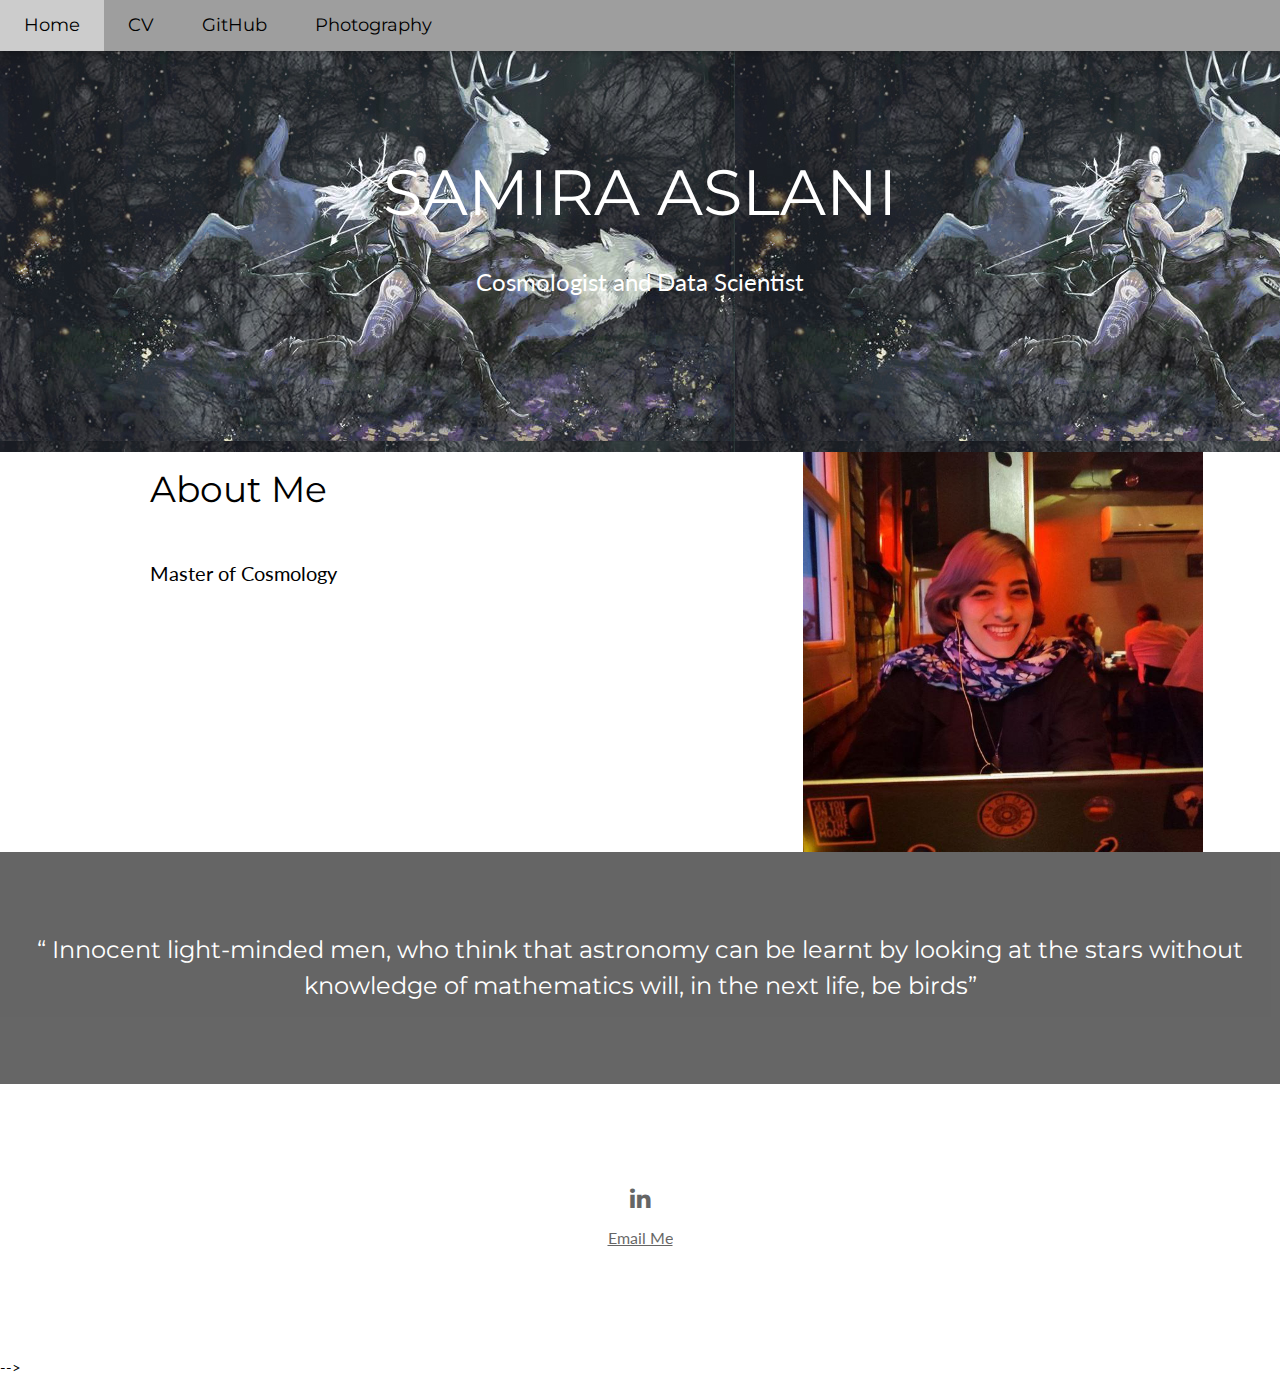
==== index.html @ 53b5081a "Update index.html" ====
<!DOCTYPE html>
<html lang="en">
<title>Samira Aslani</title>
<meta charset="UTF-8">
<meta name="viewport" content="width=device-width, initial-scale=1">
<link rel="stylesheet" href="https://www.w3schools.com/w3css/4/w3.css">
<link rel="stylesheet" href="https://fonts.googleapis.com/css?family=Lato">
  <link rel="stylesheet" href="https://cdnjs.cloudflare.com/ajax/libs/font-awesome/6.0.0-beta3/css/all.min.css">
<link rel="stylesheet" href="https://fonts.googleapis.com/css?family=Montserrat">
<link rel="stylesheet" href="https://cdnjs.cloudflare.com/ajax/libs/font-awesome/4.7.0/css/font-awesome.min.css">
<link rel="icon" type="image/png" href="/favicon.png" sizes="32x32">
<style>
body,h1,h2,h3,h4,h5,h6 {font-family: "Lato", sans-serif}
.w3-bar,h1,button {font-family: "Montserrat", sans-serif}
.fa-anchor,.fa-coffee {font-size:200px}
</style>
<body>

<!-- Navbar -->
<div class="w3-top">
  <div class="w3-bar w3-grey w3-card w3-left-align w3-large">
    <a class="w3-bar-item w3-button w3-hide-medium w3-hide-large w3-right w3-padding-large w3-hover-white w3-large w3-grey" href="javascript:void(0);" onclick="myFunction()" title="Toggle Navigation Menu"><i class="fa fa-bars"></i></a>
    <a href="#" class="w3-bar-item w3-button w3-padding-large w3-white">Home</a>
<!--     <a href="https://arxiv.org/a/bird_s_2.html" class="w3-bar-item w3-button w3-hide-small w3-padding-large w3-hover-white">Publications</a> -->
    <a href="https://samildk.github.io/cv.pdf" class="w3-bar-item w3-button w3-hide-small w3-padding-large w3-hover-white">CV</a>
    <a href="https://github.com/samildk" class="w3-bar-item w3-button w3-hide-small w3-padding-large w3-hover-white">GitHub</a>
    <a href="group.html" class="w3-bar-item w3-button w3-hide-small w3-padding-large w3-hover-white">Photography</a>
  </div>

  <!-- Navbar on small screens -->
  <div id="navDemo" class="w3-bar-block w3-white w3-hide w3-hide-large w3-hide-medium w3-large">
<!--     <a href="https://arxiv.org/a/bird_s_2.html" class="w3-bar-item w3-button w3-padding-large">Publications</a> -->
    <a href="https://samildk.github.io/cv.pdf" class="w3-bar-item w3-button w3-padding-large">CV</a>
    <a href="https://github.com/samildk" class="w3-bar-item w3-button w3-padding-large">GitHub</a>
    <a href="group.html" class="w3-bar-item w3-button w3-padding-large"> Photography </a>
  </div>
</div>

<!-- Header -->
<header class="w3-container w3-center" style="padding:128px 16px; background-image: url('image/artmis.jpg')">
  <h1 class="w3-margin w3-jumbo" style="color: white;">SAMIRA ASLANI</h1>
  <p class="w3-xlarge" style="color: white;">Cosmologist and Data Scientist</p>
</header>

<!-- First Grid -->
<div class="w3-row-padding w3-padding-62 w3-container">
  <div class="w3-content">
    <div class="w3-twothird">
      <h1>About Me</h1>
      <h4 class="w3-padding-32"> Master of Cosmology </h4>


<!--       <p class="w3-text-grey" style="text-align: justify;padding: 2%;font-size: 16px;">
      </p> -->
<!--         </p> -->
    </div>

    <div class="w3-third w3-center">

      <img src="me4.jpg" alt="Samira Aslani" width="400">
    </div>
  </div>
</div>
<div class="w3-container w3-black w3-center w3-opacity w3-padding-64">
    <h1 class="w3-margin w3-xlarge">“   Innocent light-minded men, who think that astronomy can be learnt by looking at the stars without knowledge of mathematics
     will, in the next life, be birds” </h1>
</div>
<!-- <!-- Footer -->
<footer class="w3-container w3-padding-64 w3-center w3-opacity">
  <div class="w3-xlarge w3-padding-32">
    <a href=https://www.linkedin.com/in/samira-aslani/"><i class="fa fa-linkedin w3-hover-opacity"></i></a>
    <h6><a href = "mailto: samiraaslani1998@gmail.com">Email Me</a></h6>
 </div>
</footer> -->

<script>
// Used to toggle the menu on small screens when clicking on the menu button
function myFunction() {
  var x = document.getElementById("navDemo");
  if (x.className.indexOf("w3-show") == -1) {
    x.className += " w3-show";
  } else {
    x.className = x.className.replace(" w3-show", "");
  }
}
</script>

</body>
</html>
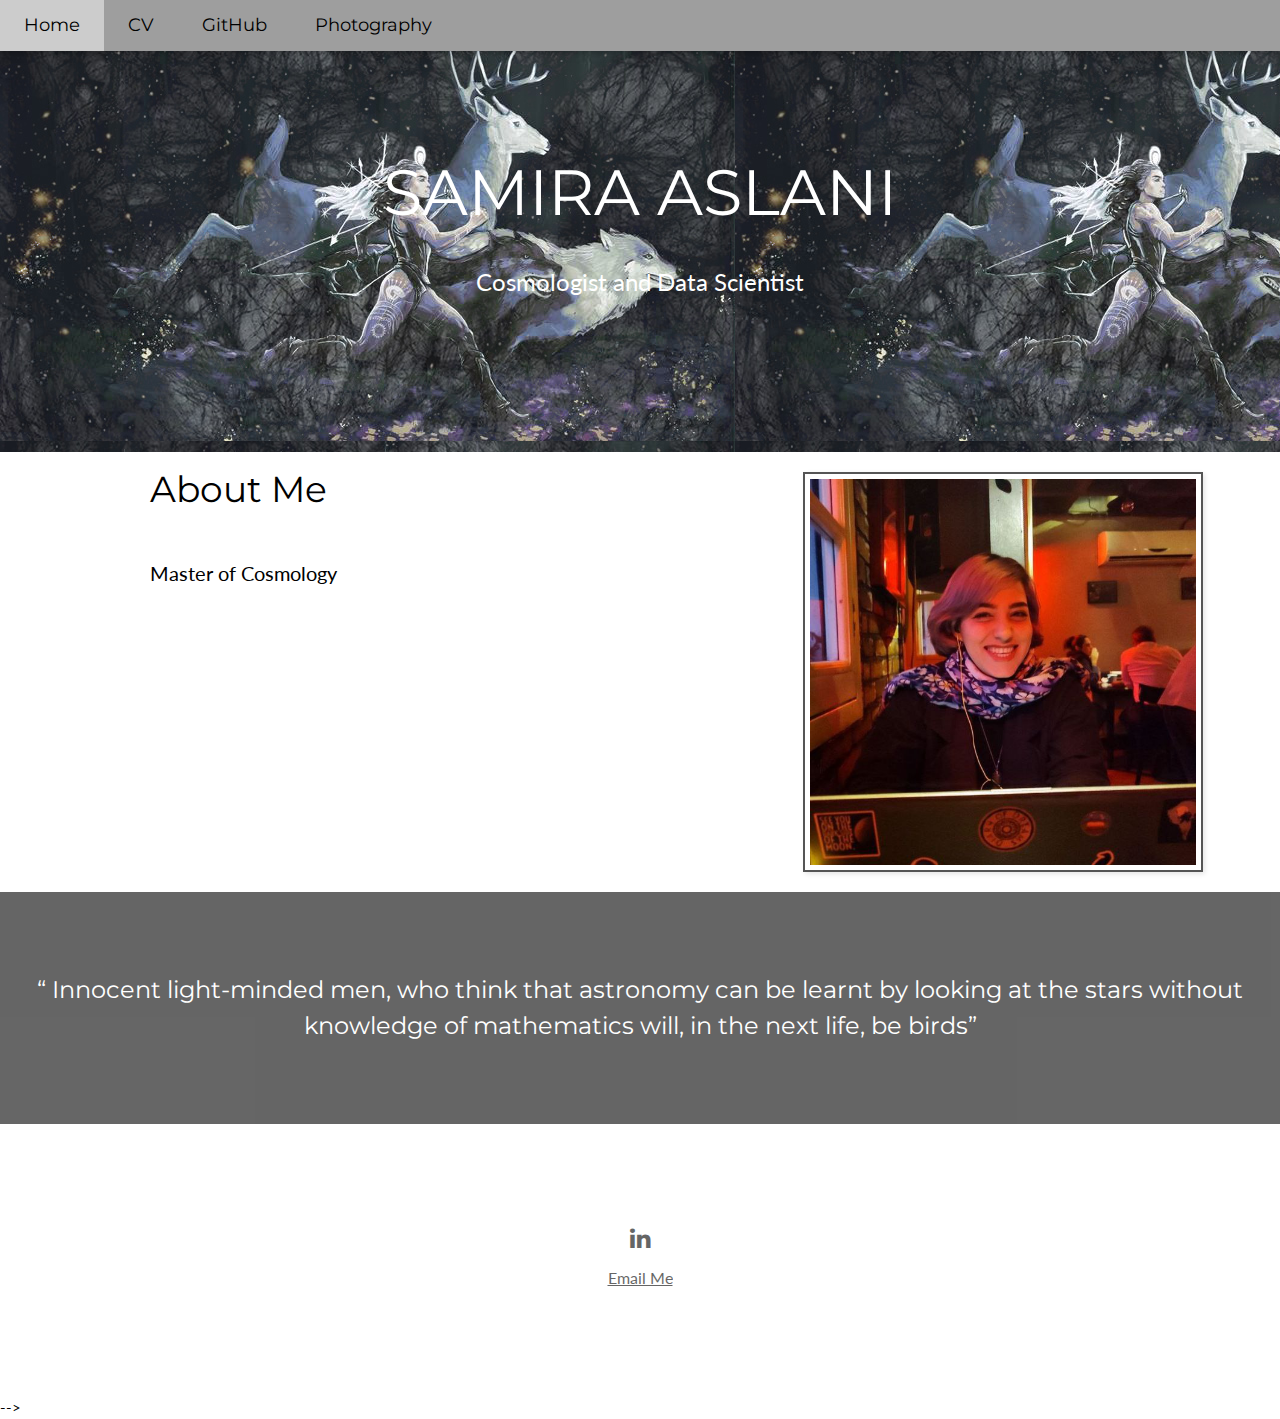
==== commit aba1c586: "Update index.html" ====
--- a/index.html
+++ b/index.html
@@ -13,6 +13,13 @@
 body,h1,h2,h3,h4,h5,h6 {font-family: "Lato", sans-serif}
 .w3-bar,h1,button {font-family: "Montserrat", sans-serif}
 .fa-anchor,.fa-coffee {font-size:200px}
+.about-me-image {
+    border: 2px solid #555; /* Dark gray border */
+    padding: 5px; /* Space between image and border */
+    margin-top: 20px; /* Space above the image */
+    margin-bottom: 20px; /* Space below the image */
+    box-shadow: 2px 2px 5px rgba(0, 0, 0, 0.1); /* Subtle shadow for depth */
+  }
 </style>
 <body>
 
@@ -57,7 +64,8 @@
 
     <div class="w3-third w3-center">
 
-      <img src="me4.jpg" alt="Samira Aslani" width="400">
+      <img src="me4.jpg" alt="Samira Aslani" width="400" class="about-me-image">
+
     </div>
   </div>
 </div>
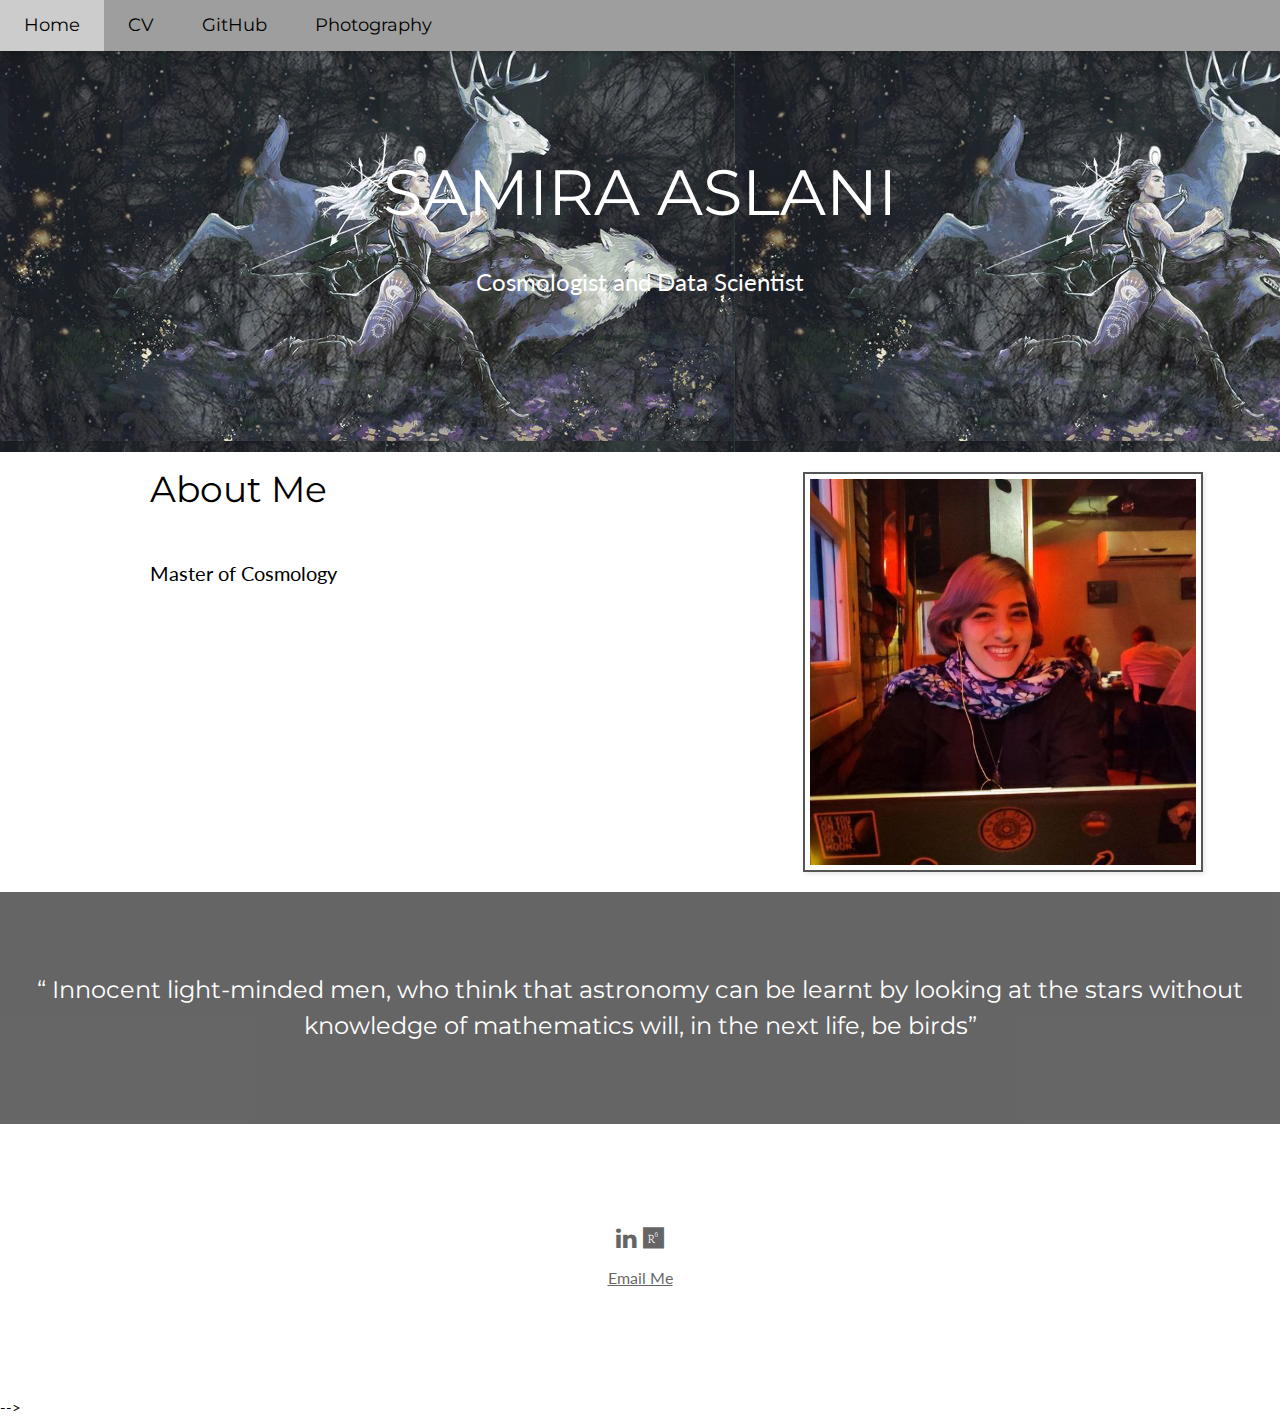
==== commit feb778a5: "Update index.html" ====
--- a/index.html
+++ b/index.html
@@ -27,7 +27,7 @@
 <div class="w3-top">
   <div class="w3-bar w3-grey w3-card w3-left-align w3-large">
     <a class="w3-bar-item w3-button w3-hide-medium w3-hide-large w3-right w3-padding-large w3-hover-white w3-large w3-grey" href="javascript:void(0);" onclick="myFunction()" title="Toggle Navigation Menu"><i class="fa fa-bars"></i></a>
-    <a href="#" class="w3-bar-item w3-button w3-padding-large w3-white">Home</a>
+    <a href="https://samildk.github.io/" class="w3-bar-item w3-button w3-padding-large w3-white">Home</a>
 <!--     <a href="https://arxiv.org/a/bird_s_2.html" class="w3-bar-item w3-button w3-hide-small w3-padding-large w3-hover-white">Publications</a> -->
     <a href="https://samildk.github.io/cv.pdf" class="w3-bar-item w3-button w3-hide-small w3-padding-large w3-hover-white">CV</a>
     <a href="https://github.com/samildk" class="w3-bar-item w3-button w3-hide-small w3-padding-large w3-hover-white">GitHub</a>
@@ -77,6 +77,7 @@
 <footer class="w3-container w3-padding-64 w3-center w3-opacity">
   <div class="w3-xlarge w3-padding-32">
     <a href=https://www.linkedin.com/in/samira-aslani/"><i class="fa fa-linkedin w3-hover-opacity"></i></a>
+    <a href=https://www.researchgate.net/profile/Samira-Aslani-4?ev=hdr_xprf><i class="fa-brands fa-researchgate"></i>
     <h6><a href = "mailto: samiraaslani1998@gmail.com">Email Me</a></h6>
  </div>
 </footer> -->
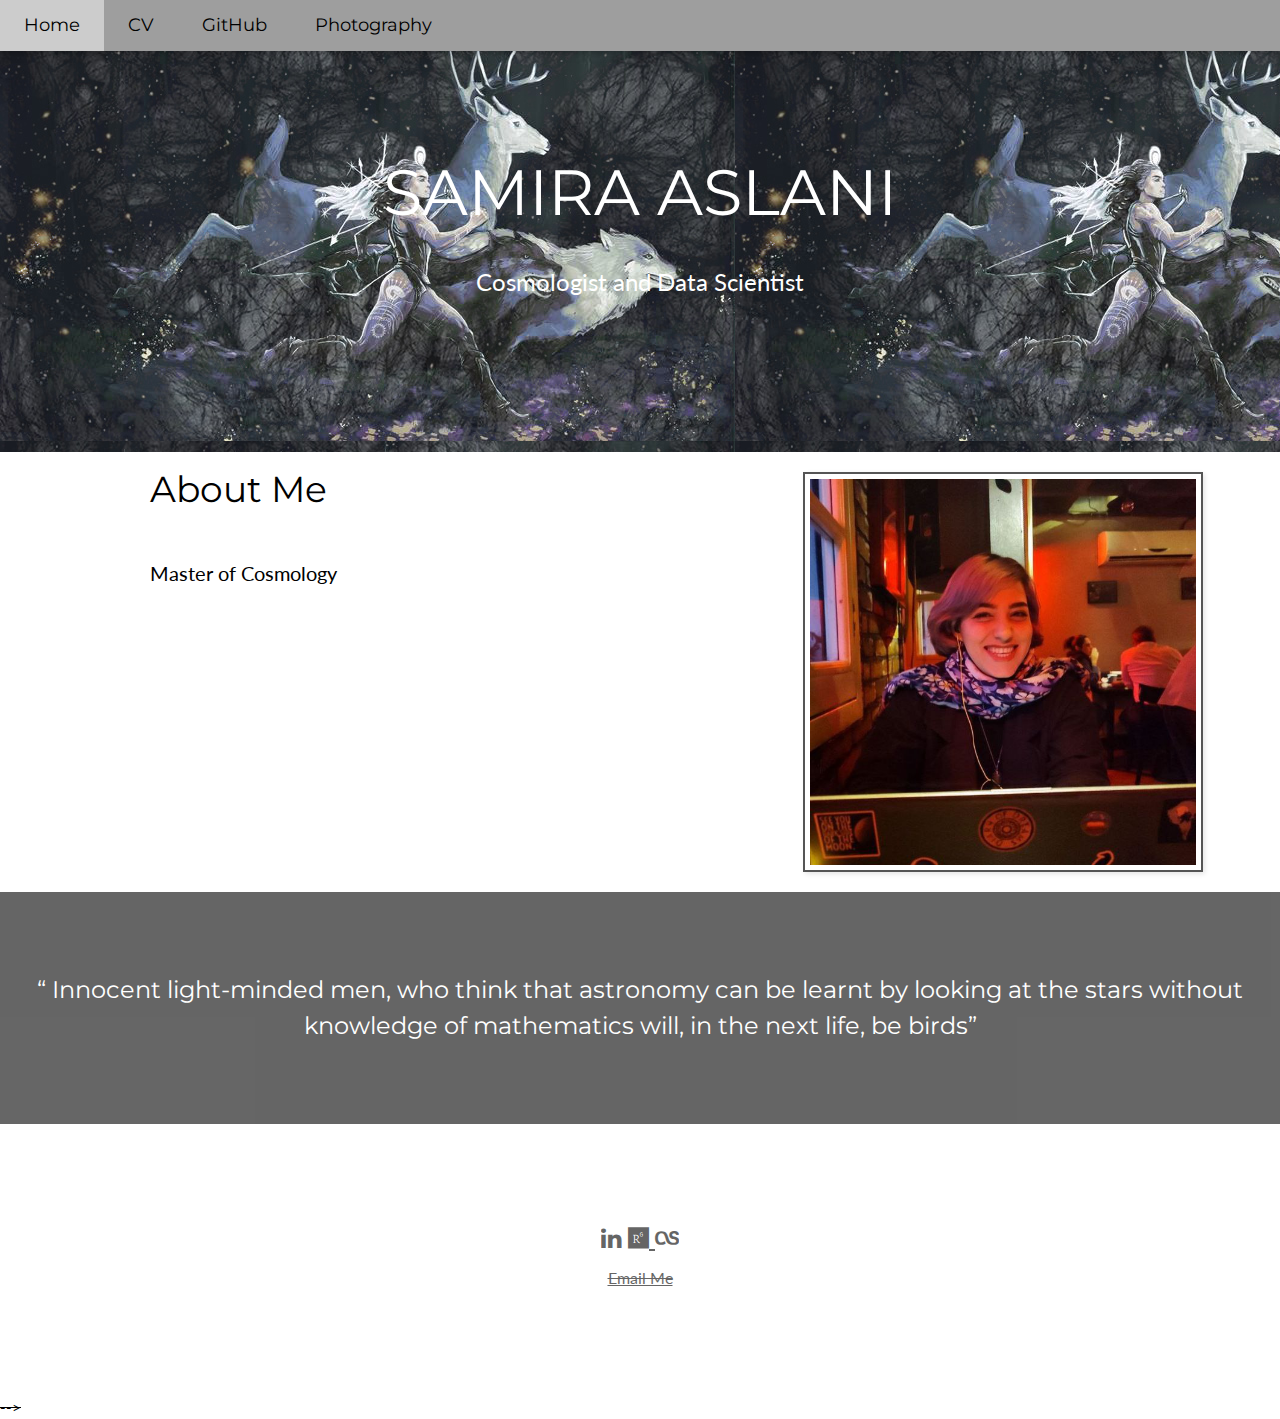
==== commit 934ccd79: "Update index.html" ====
--- a/index.html
+++ b/index.html
@@ -78,6 +78,7 @@
   <div class="w3-xlarge w3-padding-32">
     <a href=https://www.linkedin.com/in/samira-aslani/"><i class="fa fa-linkedin w3-hover-opacity"></i></a>
     <a href=https://www.researchgate.net/profile/Samira-Aslani-4?ev=hdr_xprf><i class="fa-brands fa-researchgate"></i>
+    <s href = http://last.fm/user/artmisamildk/><i class="fab fa-lastfm"></i>
     <h6><a href = "mailto: samiraaslani1998@gmail.com">Email Me</a></h6>
  </div>
 </footer> -->
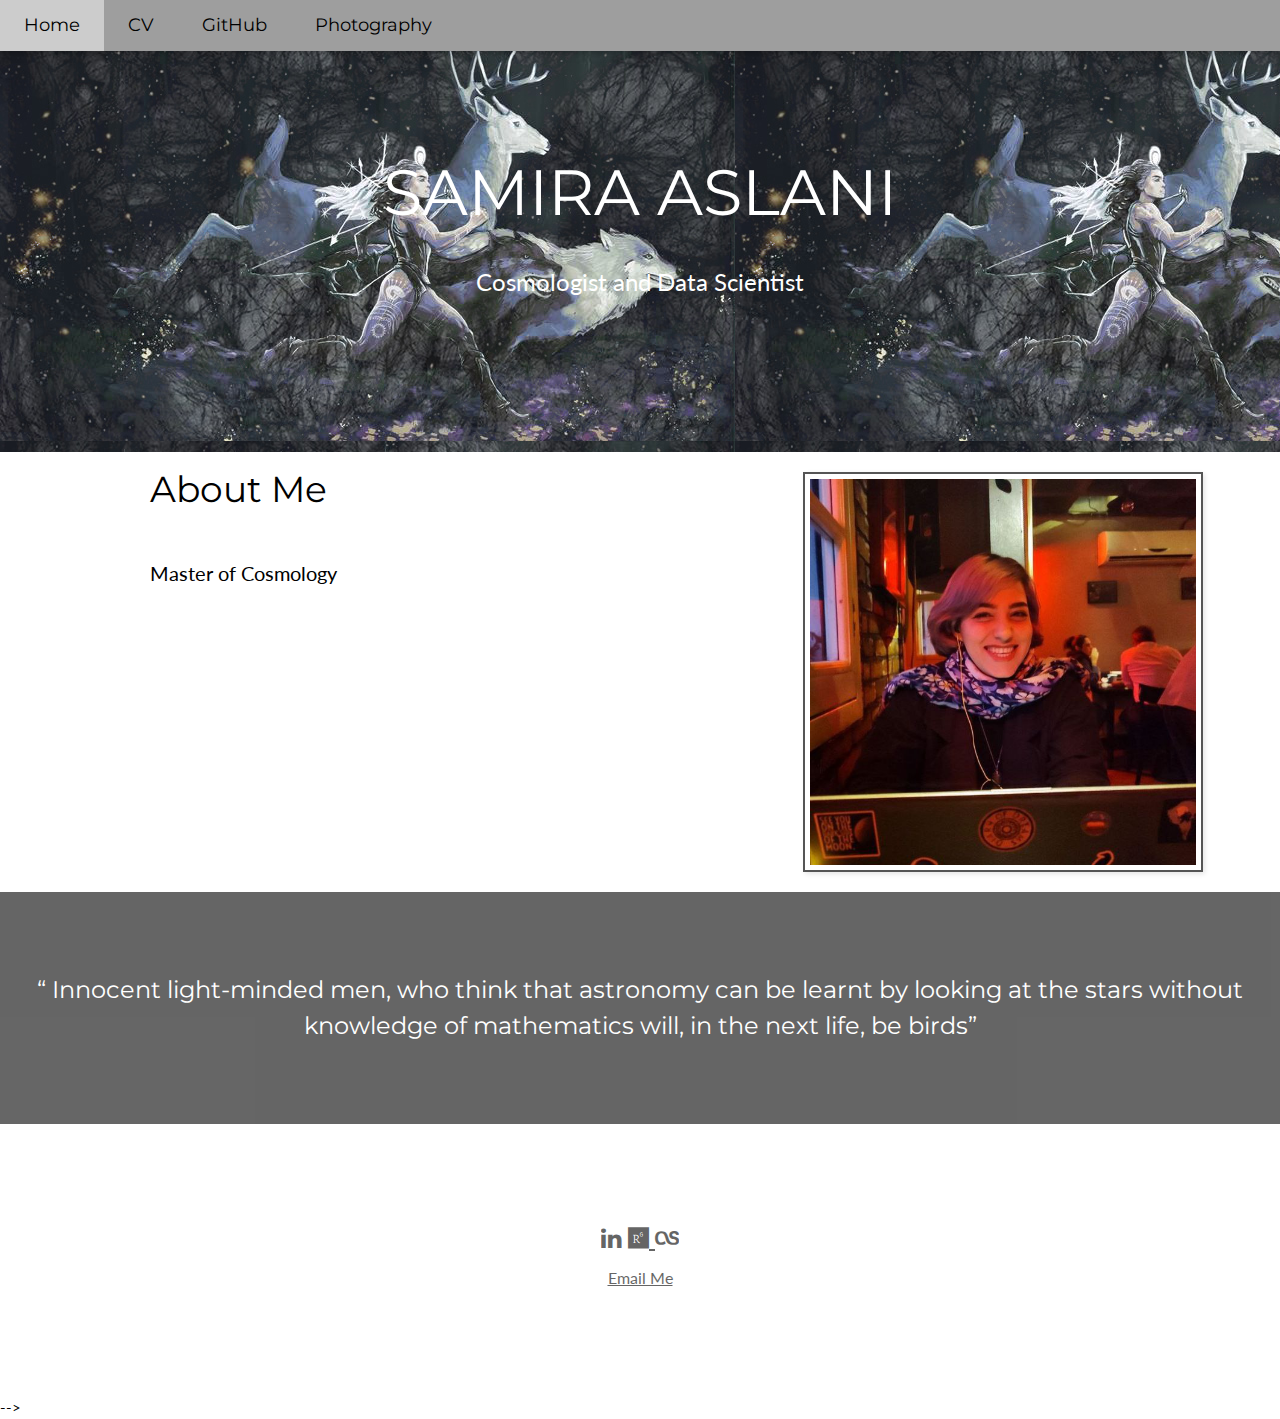
==== commit 993274e7: "Update index.html" ====
--- a/index.html
+++ b/index.html
@@ -31,6 +31,7 @@
 <!--     <a href="https://arxiv.org/a/bird_s_2.html" class="w3-bar-item w3-button w3-hide-small w3-padding-large w3-hover-white">Publications</a> -->
     <a href="https://samildk.github.io/cv.pdf" class="w3-bar-item w3-button w3-hide-small w3-padding-large w3-hover-white">CV</a>
     <a href="https://github.com/samildk" class="w3-bar-item w3-button w3-hide-small w3-padding-large w3-hover-white">GitHub</a>
+<!--     <a href="group.html" class="w3-bar-item w3-button w3-hide-small w3-padding-large w3-hover-white"></a> -->
     <a href="group.html" class="w3-bar-item w3-button w3-hide-small w3-padding-large w3-hover-white">Photography</a>
   </div>
 
@@ -77,8 +78,8 @@
 <footer class="w3-container w3-padding-64 w3-center w3-opacity">
   <div class="w3-xlarge w3-padding-32">
     <a href=https://www.linkedin.com/in/samira-aslani/"><i class="fa fa-linkedin w3-hover-opacity"></i></a>
-    <a href=https://www.researchgate.net/profile/Samira-Aslani-4?ev=hdr_xprf><i class="fa-brands fa-researchgate"></i>
-    <s href = http://last.fm/user/artmisamildk/><i class="fab fa-lastfm"></i>
+    <a href=https://www.researchgate.net/profile/Samira-Aslani-4?ev=hdr_xprf"><i class="fa-brands fa-researchgate"></i>
+    <a href = http://last.fm/user/artmisamildk/"><i class="fab fa-lastfm"></i>
     <h6><a href = "mailto: samiraaslani1998@gmail.com">Email Me</a></h6>
  </div>
 </footer> -->
